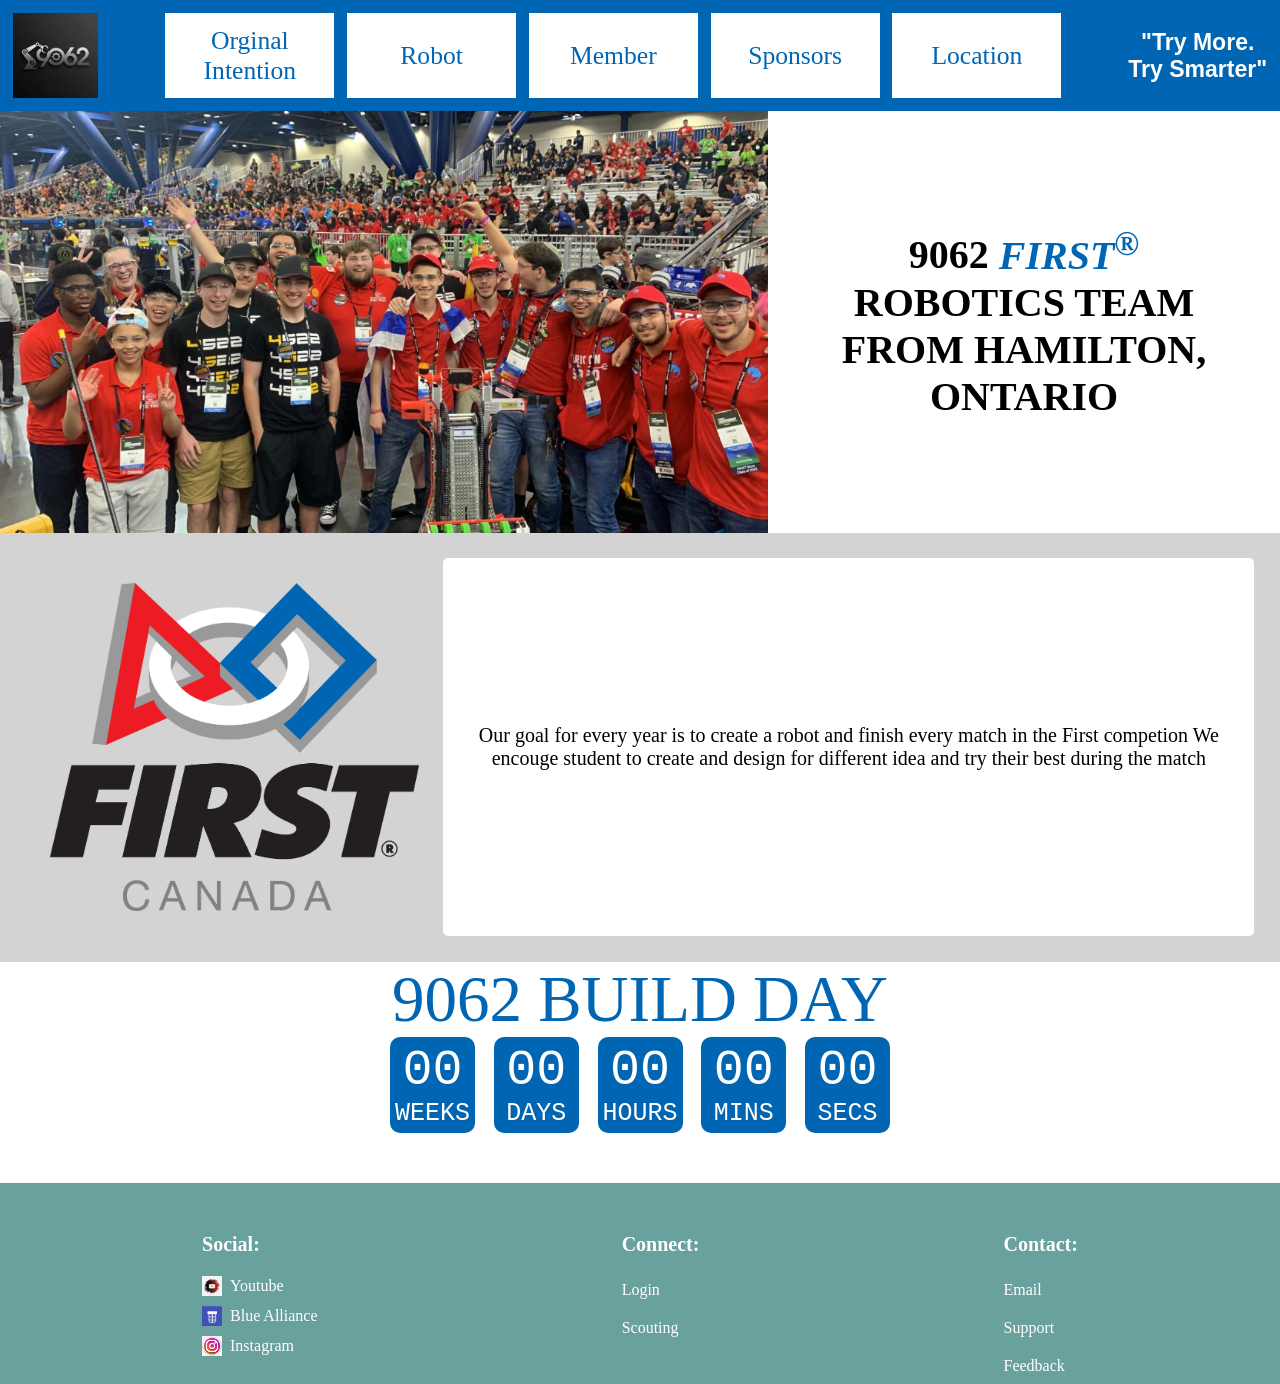
==== index.html @ 33693150 "Merge branch 'main' of https://github.com/Tr3x30/ClientWebsite" ====
<!doctype html>
<!--
TODO: This is a comment. Change this header comment to describe the 
web page and include your name as author.
-->
<html>

<head>
    <meta name="viewport" content="width=device-width, initial-scale=1.0">
    <title>9062</title>
    <link rel="stylesheet" href="css/globalStyle.css">
    <link rel="stylesheet" href="css/header.css">
    <link rel="stylesheet" href="css/footer.css">
    <link rel="stylesheet" href="css/landing.css">
    <link rel="stylesheet" href="css/timer.css">
    <script src="js/header.js"></script>
    <script src="js/timer.js"></script>
</head>

<body>
    <div id="header">
        <a href="index.html" id="logo">
            <img src="images/9062_logo.jpg" alt="9062 Critical Circuits Logo">
        </a>
        <div id="flexnav">
            <a href="orginal.html">Orginal Intention</a>
            <a href="Robot.html">Robot</a>
            <a href="Member.html">Member</a>
            <a href="Sponsors.html">Sponsors</a>
            <a href="Location.html">Location</a>
        </div>
        <p>"Try More.<br>Try Smarter"</p>
    </div>

    <div id="content">
        <section id="banner">
            <img alt="Team 9062 at a FIRST Robotics competition" src="images/Team_image2.png">
            <div id="about">9062 <a href="https://www.firstinspires.org/" target="_blank">FIRST<sup>&reg;</sup></a>
                ROBOTICS TEAM FROM HAMILTON, ONTARIO</div>
        </section>

        <section id="first">
            <img src="images/FIRSTRegionalVert_Canada.png" alt="FIRST Robotics Logo">
            <div id="about">
                Our goal for every year is to create a robot and finish every match in the First competion
                We encouge student to create and design for different idea and try their best during the match
            </div>
        </section>

        <section id="event-countdown">
            <div id="event-name">9062 BUILD DAY</div>

            <div id="timer">
                <div class="unit">
                    <div class="digits">
                        <div class="digit">
                            0
                        </div>
                        <div class="digit">
                            0
                        </div>
                    </div>
                    WEEKS
                </div>
                <div class="unit">
                    <div class="digits">
                        <div class="digit">
                            0
                        </div>
                        <div class="digit">
                            0
                        </div>
                    </div>
                    DAYS
                </div>
                <div class="unit">
                    <div class="digits">
                        <div class="digit">
                            0
                        </div>
                        <div class="digit">
                            0
                        </div>
                    </div>
                    HOURS
                </div>
                <div class="unit">
                    <div class="digits">
                        <div class="digit">
                            0
                        </div>
                        <div class="digit">
                            0
                        </div>
                    </div>
                    MINS
                </div>
                <div class="unit">
                    <div class="digits">
                        <div class="digit">
                            0
                        </div>
                        <div class="digit">
                            0
                        </div>
                    </div>
                    SECS
                </div>
            </div>
        </section>
    </div>

    <div id="footer">
        <div class="column1">
            <h3>Social:</h3>

            <a href="https://www.youtube.com/@CriticalCircuits" target="_blank">
                <img src="images/youtube_image.png" alt="YouTube Logo" class="icon"> Youtube
            </a>

            <a href="https://www.thebluealliance.com/team/9062" target="_blank">
                <img src="images/Screenshot 2026-03-11 144539.png" alt="TheBlueAlliance Logo" class="icon">Blue Alliance
            </a>

            <a href="https://www.instagram.com/9062photographer" target="_blank">
                <img src="images/instagram_icon.png" alt="Instagram Logo" class="icon"> Instagram
            </a>

        </div>

        <div class="column1">
            <h3>Connect:</h3>
            <p><a href="javascript:void(0)" onclick="openLogin()">Login</a></p>
            <p><a href="scouting.html">Scouting</a></p>
        </div>

        <div class="column1">
            <h3>Contact:</h3>
            <p><a href="mailto:chenghongkiu6@gmail.com">Email</a></p>
            <p><a href="https://www.example.com/">Support</a></p>
            <p><a href="feedback.html">Feedback</a></p>
        </div>
    </div>

    <div id="loginModal" class="modal">
        <div class="modal-content">
            <span class="close-button">&times;</span>
            <h2>Login</h2>
            <form action="php/login.php" method="POST">
                <input type="text" name="username" placeholder="Email" required>
                <input type="password" name="password" placeholder="Password" required>
                <button type="submit">Sign In</button>
            </form>
        </div>
    </div>

<script>
    document.addEventListener('DOMContentLoaded', () => {
    const modal = document.getElementById("loginModal");
    const closeBtn = document.querySelector(".close-button");
    window.openLogin = function() {
        modal.style.display = "flex";
    }
    closeBtn.onclick = function() {
        modal.style.display = "none";
    }
    window.onclick = function(event) {
        if (event.target == modal) {
            modal.style.display = "none";
        }
    }
});
</script>
</body>

</html>
---- css/globalStyle.css ----
* {
    margin: 0px;
}

html {
    overflow-y: scroll;
}

.modal {
    display: none; 
    position: fixed; 
    z-index: 1000; 
    left: 0;
    top: 0;
    width: 100%; 
    height: 100%; 
    background-color: rgba(0, 0, 0, 0.6); 
    
    display: none;
    justify-content: center;
    align-items: center;
}

.modal-content {
    background-color: #fff;
    padding: 30px;
    border-radius: 8px;
    width: 90%;
    max-width: 400px;
    position: relative;
    margin: 0; 
    box-shadow: 0 4px 20px rgba(0, 0, 0, 0.2);
}

.close-button {
    position: absolute;
    right: 20px;
    top: 10px;
    font-size: 28px;
    font-weight: bold;
    cursor: pointer;
}

.modal-content input {
    width: 100%;
    padding: 12px;
    margin: 10px 0;
    box-sizing: border-box;
    border: 1px solid #ccc;
    border-radius: 4px;
}

.modal-content button {
    width: 100%;
    padding: 12px;
    background-color: rgb(0, 119, 204);
    color: white;
    border: none;
    border-radius: 4px;
    cursor: pointer;
    font-weight: bold;
}
---- css/header.css ----
#header * {
    background-color: transparent;
    text-align: center;
}

#header {
    display: flex;
    background-color: #0066B3;
    padding: 1vw;
    justify-content: space-between;
    align-items: center;
}

#header img {
    height: 4.5vw;
    flex-grow: 1;
    display: block;
}

#flexnav {
    display: flex;
    width: 70vw;
    align-items: stretch;
    text-align: center;
    flex-wrap: wrap;
    gap: 1vw;
    margin-left: 2vw;
    margin-right: 2vw;
}

#flexnav a {
    display: flex;
    align-items: center;
    justify-content: center;
    text-decoration: none;
    padding: 1vw 0;
    color: #0066B3;
    flex: 1 1 150px;
    font-size: 2vw;
    flex-grow: 1;
    background-color: white;
}

#flexnav a:hover {
    background-color: #961B41;
    color: white;
}

#header p {
    font-size: 1.8vw;
    font-family: "Montserrat", sans-serif;
    color: white;
    font-weight: 600;
    margin: 0;
    display: flex;
    align-items: center;
}
---- css/footer.css ----
#footer {
    background-color: rgb(105, 161, 157);
    color: white;

    display: flex;
    justify-content: space-around;

    padding: 50px 50px;
}

#footer .column1 {
    display: flex;
    flex-direction: column;
}

#footer .column1 h3 {
    margin-bottom: 15px;
    font-size: 20px;
}

#footer .column1 p {
    margin: 5px 0;
    cursor: pointer;
}

#footer .column1 p:hover {
    color: #ff4444;
}

#footer .column1 a {
    display: flex;
    align-items: center;
    gap: 8px;
    text-decoration: none;
    color: white;
    margin: 5px 0;
}

#footer .column1 a:hover {
    color: #961B41;
}

#footer .icon {
    width: 20px;
    height: 20px;
}

@media (max-width: 500px){

    #footer{
        flex-direction: column;
        align-items: center;
        text-align: center;
        gap:25px;
    }

    #footer .column1{
        width: 100%;
        align-items: center;
    }
}
---- css/landing.css ----
#content {
    margin: 0;
    padding: 0;
    margin-bottom: 50px;
}

#banner {
    display: flex;
    position: relative;
    width: 100%;
}

#banner img {
    width: 60%;
}


#banner #about {
    font-weight: bolder;
    font-size: 40px;
    text-align: center;
    padding: 5%;
    align-content: center;
}

#banner #about a {
    text-decoration: none;
    font-style: italic;
    color: #0066B3;
}

#banner #about a:visited {
    color: #0066B3;
}

#first {
    padding: 2%;
    background-color: lightgray;
    display: flex;
    position: relative;
    width: 96%;
    justify-content: space-between;
}

#first img {
    width: 30%;
    padding: 2%;
}

#first #about {
    font-size: 20px;
    text-align: center;
    padding: 2%;
    align-content: center;
    background-color: white;
    border-radius: 5px;
}

@media screen and (max-width: 1000px) {
    #banner {
        flex-direction: column;
        justify-content: center;
        flex-wrap: wrap;
    }

    #banner img {
        margin: auto;
        width: 80%;
    }

    #banner #about {
        padding: 2%;
    }

    #first {
        flex-direction: column;
    }

    #first img {
        margin: auto;
        width: 50%;
    }
}
---- css/timer.css ----
#event-countdown #event-name {
    display: block;
    width: fit-content;
    text-align: center;
    color: #0066B3;
    max-width: 500px;
    margin: auto;
    font-size: 20px;
}

#event-countdown #timer {
    display: flex;
    justify-content: space-between;
    max-width: 500px;
    margin: auto;
}

#event-countdown #timer .unit {
    display: flex;
    flex-direction: column;
    width: 75px;
    text-align: center;
    font-family: monospace;
    font-size: 25px;
    background-color: #0066B3;
    color: white;
    border-radius: 10px;
    padding: 5px;
}

#event-countdown #timer .unit .digits {
    display: flex;
    justify-content: center;
    font-size: 50px;
}

@media screen and (max-width: 600px) {
    #event-countdown #event-name {
        max-width: 400px;
    }

    #event-countdown #timer {
        max-width: 400px;
    }

    #event-countdown #timer .unit {
        font-size: 20px;
        width: 60px;
    }

    #event-countdown #timer .unit .digits {
        font-size: 40px;
    }
}
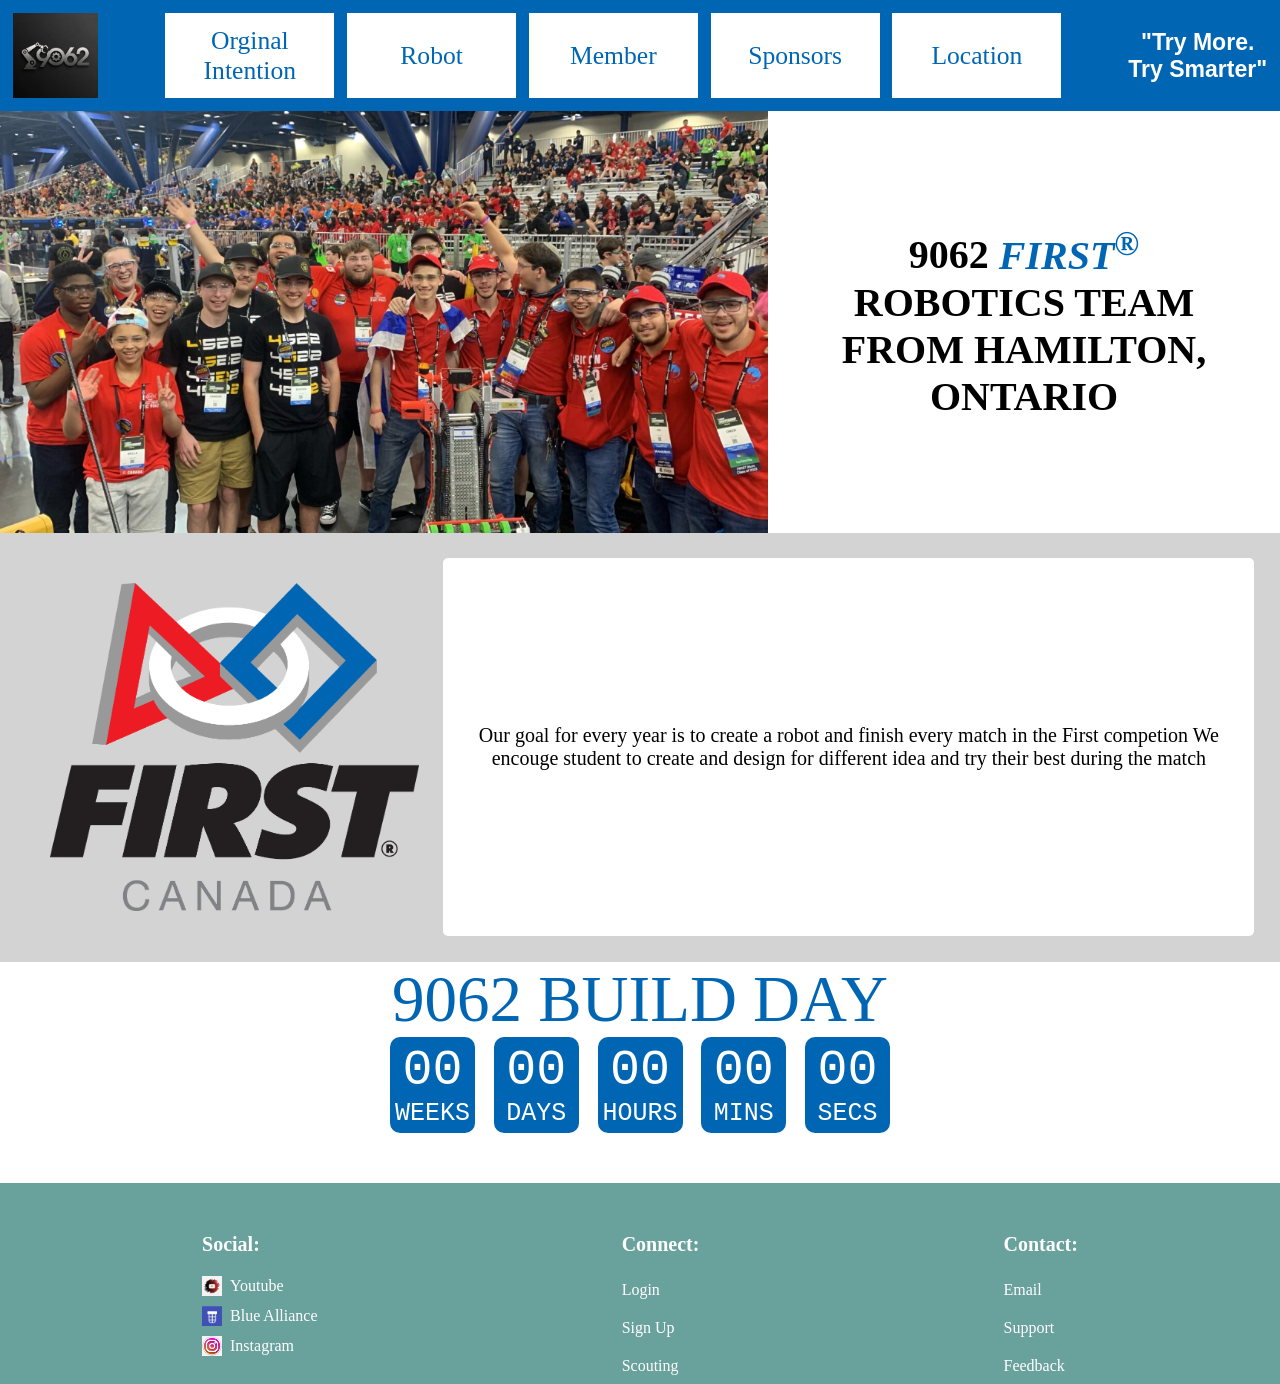
==== commit 19c16b0d: "Created sign up function, deleted login.html" ====
--- a/index.html
+++ b/index.html
@@ -130,7 +130,8 @@
 
         <div class="column1">
             <h3>Connect:</h3>
-            <p><a href="javascript:void(0)" onclick="openLogin()">Login</a></p>
+            <p><a href="javascript:void(0)" onclick="openModal('loginModal')">Login</a></p>
+            <p><a href="javascript:void(0)" onclick="openModal('signupModal')">Sign Up</a></p>
             <p><a href="scouting.html">Scouting</a></p>
         </div>
 
@@ -144,32 +145,43 @@
 
     <div id="loginModal" class="modal">
         <div class="modal-content">
-            <span class="close-button">&times;</span>
+            <span class="close-button" onclick="closeModal('loginModal')">&times;</span>
             <h2>Login</h2>
             <form action="php/login.php" method="POST">
                 <input type="text" name="username" placeholder="Email" required>
                 <input type="password" name="password" placeholder="Password" required>
-                <button type="submit">Sign In</button>
+                <button type="submit" class="btn-primary">Sign In</button>
+            </form>
+        </div>
+    </div>
+
+    <div id="signupModal" class="modal">
+        <div class="modal-content">
+            <span class="close-button" onclick="closeModal('signupModal')">&times;</span>
+            <h2>Request Access</h2>
+            <p style="font-size: 0.8em; color: #666; margin-bottom: 10px;">Your account will require admin approval.</p>
+            <form action="php/sign_up.php" method="POST">
+                <input type="text" name="username" placeholder="Email" required>
+                <input type="password" name="password" placeholder="Create Password" required>
+                <button type="submit" class="btn-primary">Request Account</button>
             </form>
         </div>
     </div>
 
 <script>
-    document.addEventListener('DOMContentLoaded', () => {
-    const modal = document.getElementById("loginModal");
-    const closeBtn = document.querySelector(".close-button");
-    window.openLogin = function() {
-        modal.style.display = "flex";
+    function openModal(modalId) {
+        document.getElementById(modalId).style.display = "flex";
     }
-    closeBtn.onclick = function() {
-        modal.style.display = "none";
+
+    function closeModal(modalId) {
+        document.getElementById(modalId).style.display = "none";
     }
+
     window.onclick = function(event) {
-        if (event.target == modal) {
-            modal.style.display = "none";
+        if (event.target.classList.contains('modal')) {
+            event.target.style.display = "none";
         }
-    }
-});
+}
 </script>
 </body>
 
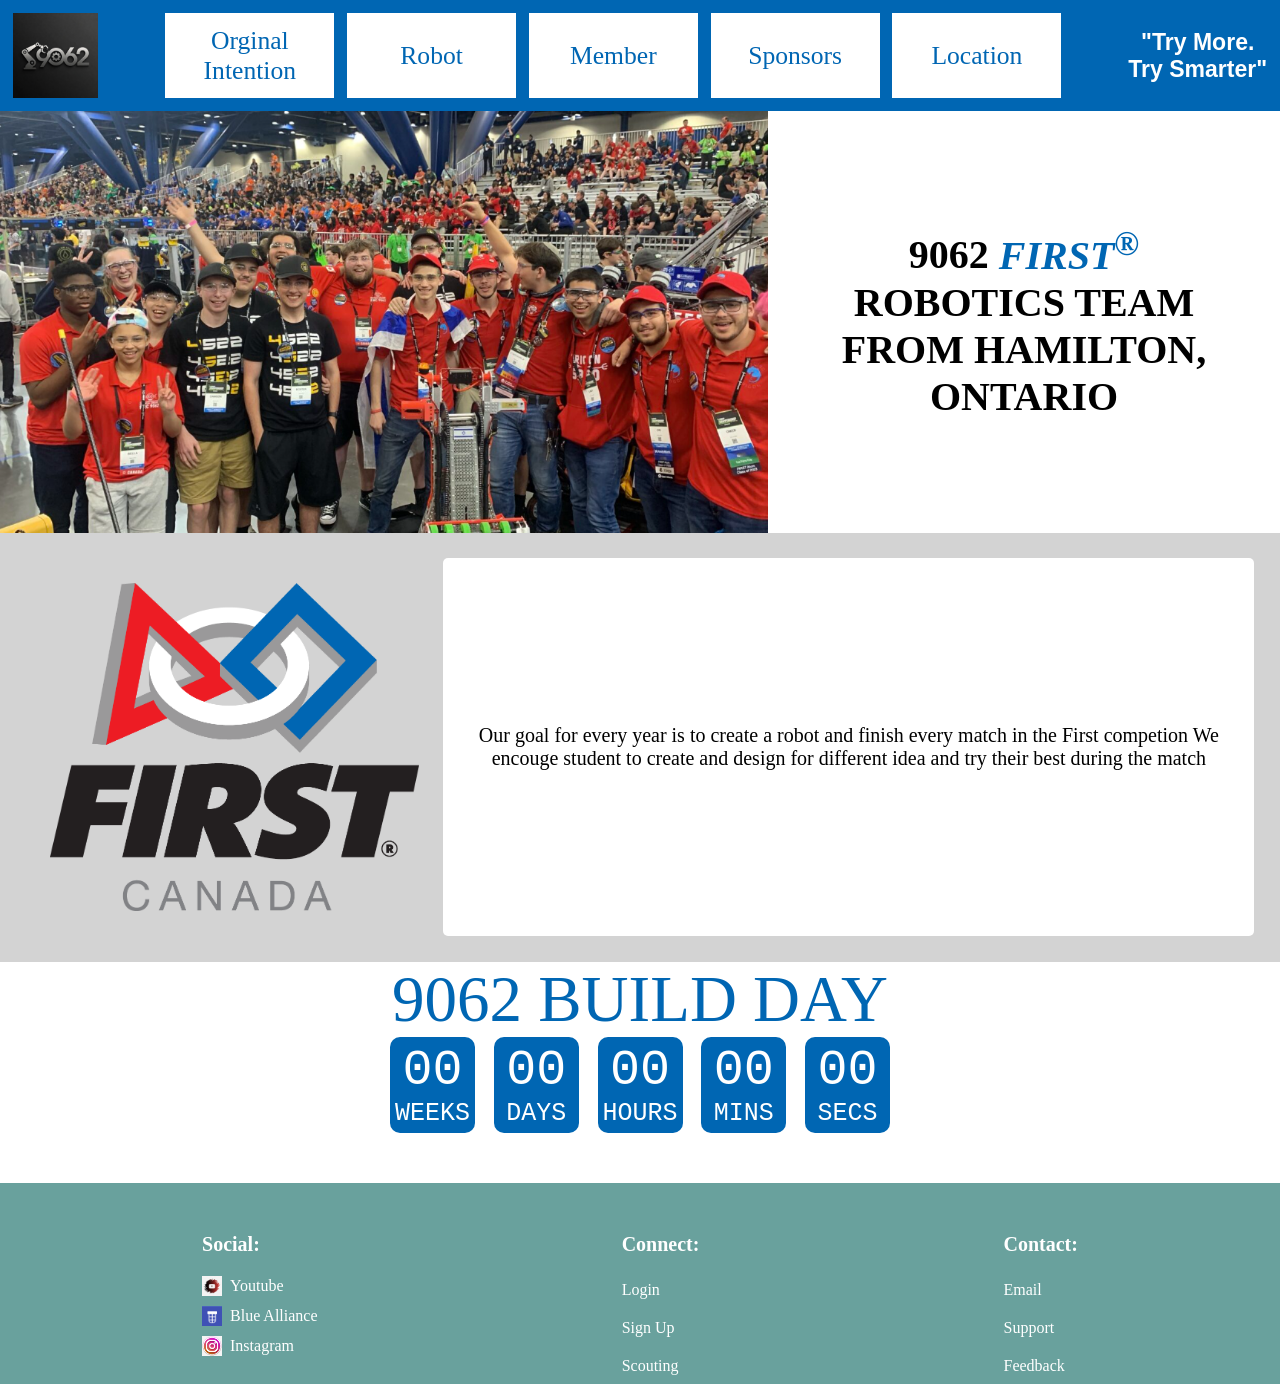
==== commit cda397b9: "Created admin panel" ====
--- a/index.html
+++ b/index.html
@@ -1,7 +1,6 @@
 <!doctype html>
 <!--
-TODO: This is a comment. Change this header comment to describe the 
-web page and include your name as author.
+Full Team Collaboration
 -->
 <html>
 
@@ -25,7 +24,7 @@
         <div id="flexnav">
             <a href="orginal.html">Orginal Intention</a>
             <a href="Robot.html">Robot</a>
-            <a href="Member.html">Member</a>
+            <a href="Member.php">Member</a>
             <a href="Sponsors.html">Sponsors</a>
             <a href="Location.html">Location</a>
         </div>
@@ -181,7 +180,7 @@
         if (event.target.classList.contains('modal')) {
             event.target.style.display = "none";
         }
-}
+    }
 </script>
 </body>
 
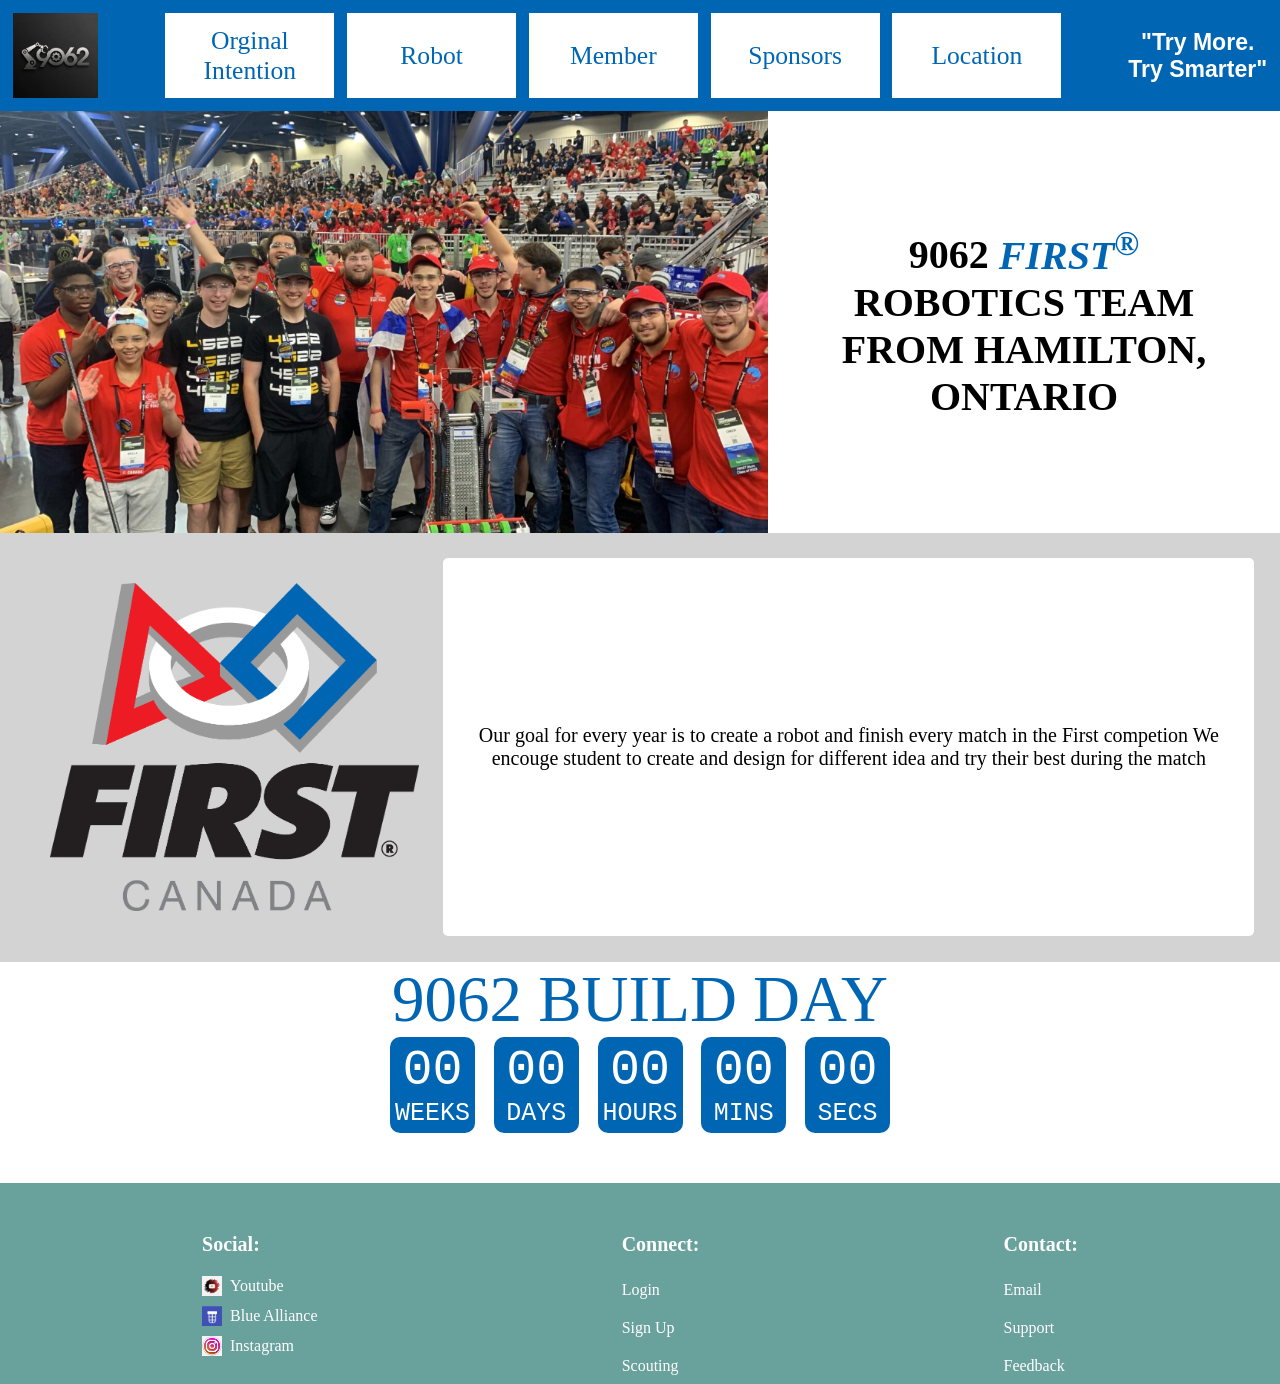
==== commit de5b53ef: "Improved admin panel, added delete user option" ====
--- a/index.html
+++ b/index.html
@@ -143,16 +143,17 @@
     </div>
 
     <div id="loginModal" class="modal">
-        <div class="modal-content">
-            <span class="close-button" onclick="closeModal('loginModal')">&times;</span>
-            <h2>Login</h2>
-            <form action="php/login.php" method="POST">
-                <input type="text" name="username" placeholder="Email" required>
-                <input type="password" name="password" placeholder="Password" required>
-                <button type="submit" class="btn-primary">Sign In</button>
-            </form>
-        </div>
-    </div>
+    <div class="modal-content">
+        <span class="close-button" onclick="closeModal('loginModal')">&times;</span>
+        <h2>Login</h2>
+        <form id="loginForm">
+            <input type="text" name="username" placeholder="Username" required>
+            <input type="password" name="password" placeholder="Password" required>
+            <div id="loginError" style="color: white; background-color: #ff4d4d; padding: 10px; margin-bottom: 15px; border-radius: 4px; display: none; font-size: 0.9em; text-align: center;"></div>
+            <button type="submit" class="btn-primary">Sign In</button>
+        </form>
+    </div>
+</div>
 
     <div id="signupModal" class="modal">
         <div class="modal-content">
@@ -160,7 +161,7 @@
             <h2>Request Access</h2>
             <p style="font-size: 0.8em; color: #666; margin-bottom: 10px;">Your account will require admin approval.</p>
             <form action="php/sign_up.php" method="POST">
-                <input type="text" name="username" placeholder="Email" required>
+                <input type="text" name="username" placeholder="Username" required>
                 <input type="password" name="password" placeholder="Create Password" required>
                 <button type="submit" class="btn-primary">Request Account</button>
             </form>
@@ -181,6 +182,31 @@
             event.target.style.display = "none";
         }
     }
+
+    document.getElementById('loginForm').addEventListener('submit', function(e) {
+    e.preventDefault();
+
+    const formData = new FormData(this);
+    const errorDiv = document.getElementById('loginError');
+
+    fetch('php/login.php', {
+        method: 'POST',
+        body: formData
+    })
+    .then(response => response.json())
+    .then(data => {
+        if (data.status === 'success') {
+            window.location.href = data.redirect;
+        } else {
+            errorDiv.textContent = data.message;
+            errorDiv.style.display = 'block';
+        }
+    })
+    .catch(error => {
+        errorDiv.textContent = 'An unexpected error occurred.';
+        errorDiv.style.display = 'block';
+    });
+});
 </script>
 </body>
 
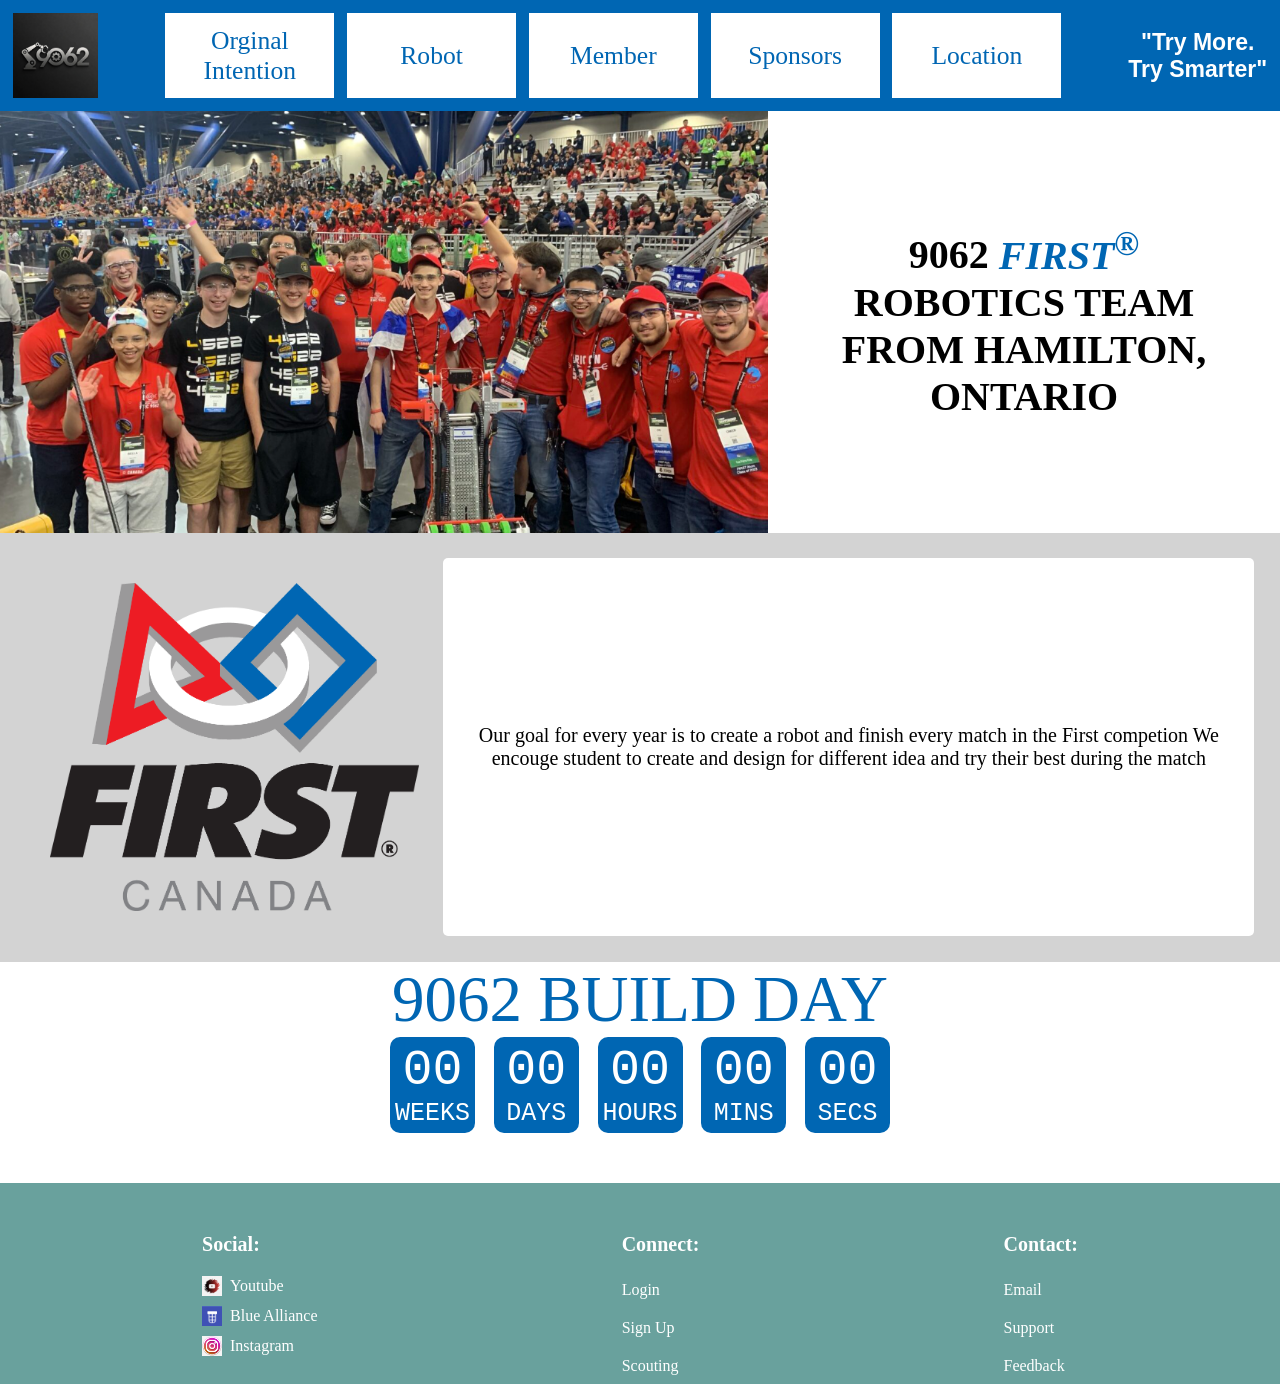
==== commit a184143c: "authoring comments - trevor" ====
--- a/index.html
+++ b/index.html
@@ -1,6 +1,8 @@
 <!doctype html>
 <!--
-Full Team Collaboration
+Author: Trevor Goff
+Date: Mar 11-Apr 19
+Description: Landing page for the 9062 robotics website. Header was made by Trevor, footer was made by Hongkiu.
 -->
 <html>
 
@@ -143,17 +145,19 @@
     </div>
 
     <div id="loginModal" class="modal">
-    <div class="modal-content">
-        <span class="close-button" onclick="closeModal('loginModal')">&times;</span>
-        <h2>Login</h2>
-        <form id="loginForm">
-            <input type="text" name="username" placeholder="Username" required>
-            <input type="password" name="password" placeholder="Password" required>
-            <div id="loginError" style="color: white; background-color: #ff4d4d; padding: 10px; margin-bottom: 15px; border-radius: 4px; display: none; font-size: 0.9em; text-align: center;"></div>
-            <button type="submit" class="btn-primary">Sign In</button>
-        </form>
-    </div>
-</div>
+        <div class="modal-content">
+            <span class="close-button" onclick="closeModal('loginModal')">&times;</span>
+            <h2>Login</h2>
+            <form id="loginForm">
+                <input type="text" name="username" placeholder="Username" required>
+                <input type="password" name="password" placeholder="Password" required>
+                <div id="loginError"
+                    style="color: white; background-color: #ff4d4d; padding: 10px; margin-bottom: 15px; border-radius: 4px; display: none; font-size: 0.9em; text-align: center;">
+                </div>
+                <button type="submit" class="btn-primary">Sign In</button>
+            </form>
+        </div>
+    </div>
 
     <div id="signupModal" class="modal">
         <div class="modal-content">
@@ -168,46 +172,46 @@
         </div>
     </div>
 
-<script>
-    function openModal(modalId) {
-        document.getElementById(modalId).style.display = "flex";
-    }
-
-    function closeModal(modalId) {
-        document.getElementById(modalId).style.display = "none";
-    }
-
-    window.onclick = function(event) {
-        if (event.target.classList.contains('modal')) {
-            event.target.style.display = "none";
+    <script>
+        function openModal(modalId) {
+            document.getElementById(modalId).style.display = "flex";
         }
-    }
-
-    document.getElementById('loginForm').addEventListener('submit', function(e) {
-    e.preventDefault();
-
-    const formData = new FormData(this);
-    const errorDiv = document.getElementById('loginError');
-
-    fetch('php/login.php', {
-        method: 'POST',
-        body: formData
-    })
-    .then(response => response.json())
-    .then(data => {
-        if (data.status === 'success') {
-            window.location.href = data.redirect;
-        } else {
-            errorDiv.textContent = data.message;
-            errorDiv.style.display = 'block';
+
+        function closeModal(modalId) {
+            document.getElementById(modalId).style.display = "none";
         }
-    })
-    .catch(error => {
-        errorDiv.textContent = 'An unexpected error occurred.';
-        errorDiv.style.display = 'block';
-    });
-});
-</script>
+
+        window.onclick = function (event) {
+            if (event.target.classList.contains('modal')) {
+                event.target.style.display = "none";
+            }
+        }
+
+        document.getElementById('loginForm').addEventListener('submit', function (e) {
+            e.preventDefault();
+
+            const formData = new FormData(this);
+            const errorDiv = document.getElementById('loginError');
+
+            fetch('php/login.php', {
+                method: 'POST',
+                body: formData
+            })
+                .then(response => response.json())
+                .then(data => {
+                    if (data.status === 'success') {
+                        window.location.href = data.redirect;
+                    } else {
+                        errorDiv.textContent = data.message;
+                        errorDiv.style.display = 'block';
+                    }
+                })
+                .catch(error => {
+                    errorDiv.textContent = 'An unexpected error occurred.';
+                    errorDiv.style.display = 'block';
+                });
+        });
+    </script>
 </body>
 
 </html>
--- a/css/globalStyle.css
+++ b/css/globalStyle.css
@@ -1,3 +1,7 @@
+/* Author: Trevor Goff
+Date: Mar11-19
+Description: Basic styling for all pages */
+
 * {
     margin: 0px;
 }
--- a/css/header.css
+++ b/css/header.css
@@ -1,3 +1,6 @@
+/* Author: Trevor Goff
+Date: Mar 11-Apr 19
+Description: Styling that affects only elements in the header of the page. */
 #header * {
     background-color: transparent;
     text-align: center;
--- a/css/landing.css
+++ b/css/landing.css
@@ -1,3 +1,7 @@
+/* Author: Trevor Goff
+Date: Apr 2-19
+Description: Styling for the landing page. Doesn't include the styling for the countdown timer. */
+
 #content {
     margin: 0;
     padding: 0;
--- a/css/timer.css
+++ b/css/timer.css
@@ -1,3 +1,7 @@
+/* Author: Trevor Goff
+Date: Mar 30-Apr 19
+Description: Styling for the timer on the landing page of the site. */
+
 #event-countdown #event-name {
     display: block;
     width: fit-content;
